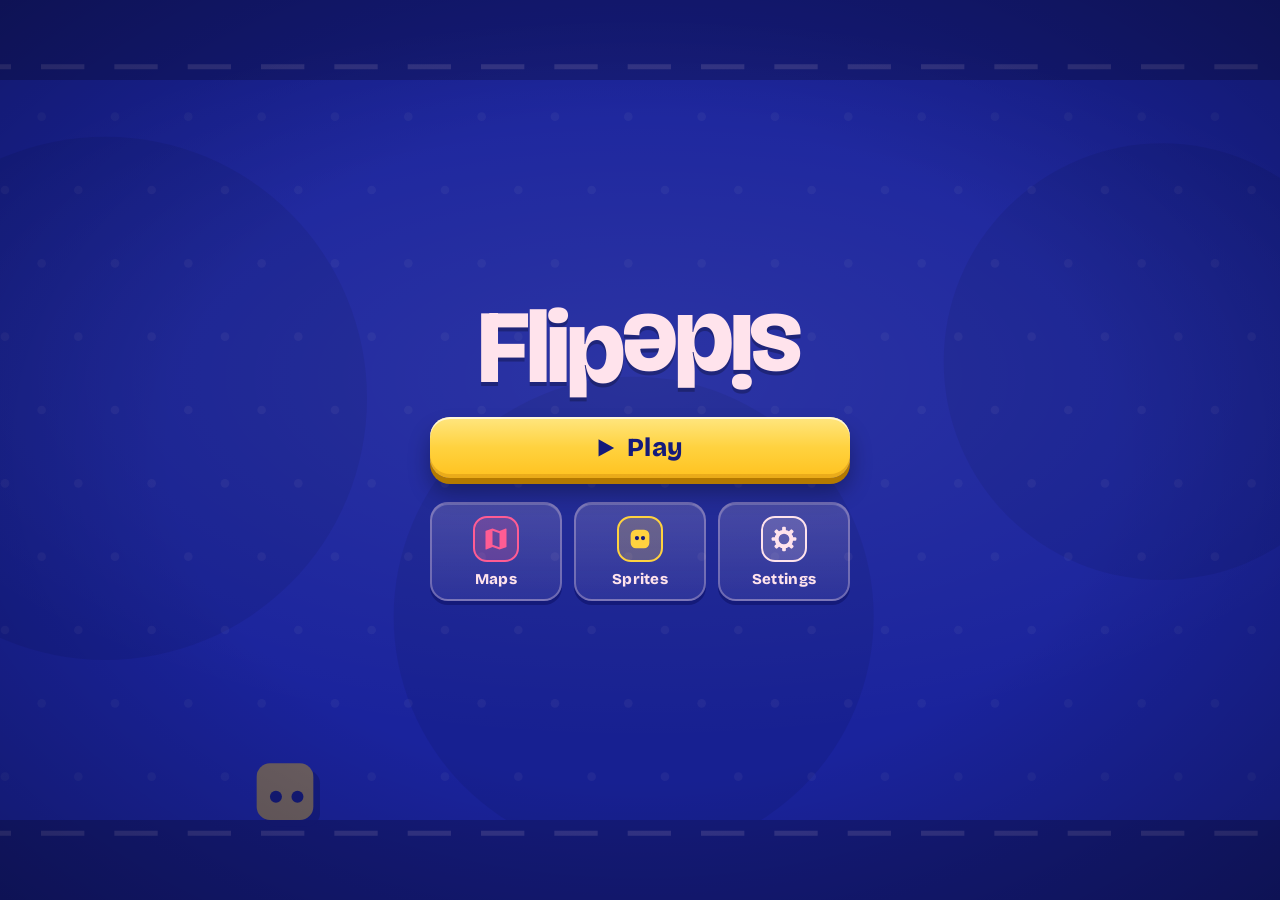
==== index.html @ a8189277 "Add files via upload" ====
<!doctype html>
<html lang="en">
<head>
<meta charset="utf-8">
<meta name="viewport" content="width=device-width, initial-scale=1, viewport-fit=cover">
<title>Flipside</title>
<link rel="preconnect" href="https://fonts.googleapis.com">
<link rel="preconnect" href="https://fonts.gstatic.com" crossorigin>
<link href="https://fonts.googleapis.com/css2?family=Bricolage+Grotesque:opsz,wght@12..96,400..800&display=swap" rel="stylesheet">
<link rel="stylesheet" href="css/styles.css">
</head>
<body>
<div class="stage" id="stage">
  <canvas id="game" role="img" aria-label="Flipside game. Tap to flip gravity and dodge the obstacles."></canvas>
  <div class="overlay" id="overlay">
    <h1 class="title" id="ovTitle" aria-label="Flipside">Flip<span class="flipped">side</span></h1>
    <p class="lede" id="ovText" hidden></p>
    <div class="stats" id="ovStats" hidden></div>
    <div class="actions">
      <button class="btn" id="ovBtn" type="button">Play</button>
      <button class="btn alt" id="ovMaps" type="button" hidden>Maps</button>
      <button class="btn alt" id="ovSound" type="button" hidden>Sound on</button>
    </div>
    <div class="homemenu" id="homeMenu" hidden>
      <button class="tile" id="homeMaps" type="button"><svg viewBox="0 0 24 24" aria-hidden="true"><path fill="currentColor" d="M20.5 3l-.16.03L15 5.1 9 3 3.36 4.9c-.21.07-.36.25-.36.48V20.5c0 .28.22.5.5.5l.16-.03L9 18.9l6 2.1 5.64-1.9c.21-.07.36-.25.36-.48V3.5c0-.28-.22-.5-.5-.5zM15 19l-6-2.11V5l6 2.11V19z"/></svg><span>Maps</span></button>
      <button class="tile" id="homeSprites" type="button"><svg viewBox="0 0 24 24" aria-hidden="true"><rect x="4" y="4" width="16" height="16" rx="4.5" fill="currentColor"/><circle cx="9.4" cy="11.2" r="1.8" fill="var(--deep)"/><circle cx="14.6" cy="11.2" r="1.8" fill="var(--deep)"/></svg><span>Sprites</span></button>
      <button class="tile" id="homeSettings" type="button"><svg viewBox="0 0 24 24" aria-hidden="true"><g fill="currentColor"><circle cx="12" cy="12" r="6.3" fill="none" stroke="currentColor" stroke-width="3.4"/><rect x="10.4" y="1.4" width="3.2" height="4.2" rx="1" transform="rotate(0 12 12)"/><rect x="10.4" y="1.4" width="3.2" height="4.2" rx="1" transform="rotate(45 12 12)"/><rect x="10.4" y="1.4" width="3.2" height="4.2" rx="1" transform="rotate(90 12 12)"/><rect x="10.4" y="1.4" width="3.2" height="4.2" rx="1" transform="rotate(135 12 12)"/><rect x="10.4" y="1.4" width="3.2" height="4.2" rx="1" transform="rotate(180 12 12)"/><rect x="10.4" y="1.4" width="3.2" height="4.2" rx="1" transform="rotate(225 12 12)"/><rect x="10.4" y="1.4" width="3.2" height="4.2" rx="1" transform="rotate(270 12 12)"/><rect x="10.4" y="1.4" width="3.2" height="4.2" rx="1" transform="rotate(315 12 12)"/></g></svg><span>Settings</span></button>
    </div>
  </div>

  <!-- Map selection: shown after the title screen, and from the game-over screen -->
  <div class="overlay maps" id="mapOverlay" hidden>
    <div class="mapwrap">
      <h2 class="title sm">Choose a map</h2>
      <div class="maptotal" aria-live="polite">
        <span class="lab">Points</span>
        <span class="num" id="mapTotal">0</span>
      </div>
      <div class="maplist" id="mapList" role="radiogroup" aria-label="Maps"></div>
      <p class="mapmsg" id="mapMsg" aria-live="polite"></p>
      <div class="actions">
        <button class="btn" id="mapPlay" type="button">Play</button>
        <button class="btn alt" id="mapBack" type="button">Back</button>
      </div>
    </div>
  </div>

  <!-- Sprites: cosmetic player skins -->
  <div class="overlay maps" id="spriteOverlay" hidden>
    <div class="mapwrap">
      <h2 class="title sm">Sprites</h2>
      <div class="maptotal" aria-live="polite">
        <span class="lab">Points</span>
        <span class="num" id="spriteTotal">0</span>
      </div>
      <div class="spritelist" id="spriteList" role="radiogroup" aria-label="Sprites"></div>
      <p class="mapmsg" id="spriteMsg" aria-live="polite"></p>
      <div class="actions">
        <button class="btn alt" id="spriteBack" type="button">Back</button>
      </div>
    </div>
  </div>

  <!-- Settings -->
  <div class="overlay maps" id="settingsOverlay" hidden>
    <div class="mapwrap">
      <h2 class="title sm">Settings</h2>
      <div class="setlist">
        <div class="setrow">
          <div class="setinfo">
            <span class="setname" id="setSoundName">Sound</span>
            <span class="setdesc" id="setSoundDesc">Music and sound effects</span>
          </div>
          <button class="switch on" id="setSound" type="button" role="switch" aria-checked="true" aria-labelledby="setSoundName"><span id="setSoundLbl">On</span></button>
        </div>
        <div class="setrow">
          <div class="setinfo">
            <span class="setname" id="setMusicName">Music</span>
            <span class="setdesc" id="setMusicDesc">Turn off to keep sound effects only</span>
          </div>
          <button class="switch on" id="setMusic" type="button" role="switch" aria-checked="true" aria-labelledby="setMusicName"><span id="setMusicLbl">On</span></button>
        </div>
      </div>
      <div class="actions">
        <button class="btn alt" id="setBack" type="button">Back</button>
      </div>
    </div>
  </div>
</div>

<button class="pausebtn" id="pauseBtn" type="button" aria-label="Pause" hidden>
  <svg viewBox="0 0 24 24" aria-hidden="true">
    <rect x="5" y="4" width="5" height="16" rx="1.5" fill="currentColor"/>
    <rect x="14" y="4" width="5" height="16" rx="1.5" fill="currentColor"/>
  </svg>
</button>
<button class="boostbtn ready" id="boostBtn" type="button" aria-label="Boost, ready" hidden>
  <svg class="ring" viewBox="0 0 100 100" aria-hidden="true">
    <circle class="track" cx="50" cy="50" r="46"/>
    <circle class="prog" id="boostRing" cx="50" cy="50" r="46"/>
  </svg>
  <svg class="ico" viewBox="0 0 24 24" aria-hidden="true">
    <path fill="currentColor" d="M12 1.5c3.2 2.6 4.6 6 4.6 9.6V16l-2.2 2.2H9.6L7.4 16v-4.9C7.4 7.5 8.8 4.1 12 1.5z"/>
    <path fill="currentColor" d="M7.2 12.6 3.8 16.4V19l3.6-1.8zM16.8 12.6l3.4 3.8V19l-3.6-1.8z"/>
    <path fill="currentColor" d="M9.8 19.4c0 1.6.8 2.6 2.2 3.2 1.4-.6 2.2-1.6 2.2-3.2z"/>
    <circle cx="12" cy="9.6" r="2" fill="#141A7A"/>
  </svg>
  <span class="lbl" id="boostLbl">BOOST</span>
</button>
<div class="probe" id="probe" aria-hidden="true"></div>

<!-- Splash screen -->
<div class="splash" id="splash"><img id="splashImg" alt="Made by TerMorgan" src="assets/splash.jpg"></div>

<script src="https://www.youtube.com/game_api/v1"></script>
<script src="js/game.js"></script>
</body>
</html>
---- css/styles.css ----
:root {
    --ink: #2431D6;
    --deep: #141A7A;
    --pink: #FF5C93;
    --blush: #FFE3EC;
    --sun: #FFD23F;
    --font: "Bricolage Grotesque", system-ui, -apple-system, "Segoe UI", Roboto, Arial, sans-serif;
  }

  * { box-sizing: border-box; }
  [hidden] { display: none !important; }
  html, body {
    margin: 0;
    height: 100%;
    overflow: hidden;
    overscroll-behavior: none;
    background: var(--ink);
    font-family: var(--font);
  }

  /* the game fills the whole screen */
  .stage {
    position: fixed;
    inset: 0;
    overflow: hidden;
    background: var(--ink);
    touch-action: none;
    user-select: none;
    -webkit-user-select: none;
    -webkit-tap-highlight-color: transparent;
  }
  canvas { display: block; width: 100%; height: 100%; }

  /* measures the phone's notch / rounded-corner insets */
  .probe {
    position: fixed;
    top: 0;
    left: 0;
    width: 0;
    height: 0;
    visibility: hidden;
    pointer-events: none;
    padding: env(safe-area-inset-top, 0px) env(safe-area-inset-right, 0px) env(safe-area-inset-bottom, 0px) env(safe-area-inset-left, 0px);
  }

  .pausebtn {
    position: fixed;
    z-index: 5;
    display: grid;
    place-items: center;
    padding: 0;
    border-radius: 10px;
    border: 2px solid rgba(255, 227, 236, 0.6);
    background: var(--deep);
    color: var(--blush);
    cursor: pointer;
    touch-action: manipulation;
    -webkit-tap-highlight-color: transparent;
  }
  .pausebtn svg { width: 46%; height: 46%; }
  .pausebtn:active { background: #2A32A6; }
  .pausebtn:focus-visible { outline: 3px solid var(--blush); outline-offset: 2px; }

  /* boost (booster rocket) button */
  .boostbtn {
    position: fixed;
    z-index: 5;
    display: flex;
    flex-direction: column;
    align-items: center;
    justify-content: center;
    gap: 1px;
    gap: calc(var(--bb, 46px) * 0.02);
    padding: 0;
    border-radius: 50%;
    border: 2px solid rgba(255, 227, 236, 0.6);
    border-width: max(2px, calc(var(--bb, 46px) * 0.03));
    background: var(--deep);
    color: rgba(255, 227, 236, 0.7);
    cursor: pointer;
    touch-action: manipulation;
    -webkit-tap-highlight-color: transparent;
  }
  .boostbtn .ring { position: absolute; inset: 0; width: 100%; height: 100%; transform: rotate(-90deg); pointer-events: none; }
  .boostbtn .ring circle { fill: none; stroke-width: 6; }
  .boostbtn .ring .track { stroke: rgba(255, 227, 236, 0.16); }
  .boostbtn .ring .prog { stroke: currentColor; stroke-linecap: round; stroke-dasharray: 289; stroke-dashoffset: 0; }
  .boostbtn .ico { position: relative; width: 48%; height: 48%; }
  .boostbtn .lbl { position: relative; font-size: 8px; font-size: calc(var(--bb, 46px) * 0.17); font-weight: 800; letter-spacing: 0; line-height: 1; }
  .boostbtn.ready { color: var(--sun); border-color: var(--sun); }
  .boostbtn::after { content: ''; position: absolute; inset: -2px; border-radius: 50%; border: 2px solid rgba(255, 210, 63, 0.6); border-width: max(2px, calc(var(--bb, 46px) * 0.03)); opacity: 0; pointer-events: none; }
  .boostbtn.ready::after { animation: boostpulse 1.6s ease-out infinite; will-change: transform, opacity; }
  .boostbtn.cool { color: rgba(255, 227, 236, 0.7); }
  .boostbtn.active { color: var(--pink); border-color: var(--pink); }
  .boostbtn:active { background: #2A32A6; }
  .boostbtn:focus-visible { outline: 3px solid var(--blush); outline-offset: 3px; }
  @keyframes boostpulse {
    0% { transform: scale(1); opacity: 0.6; }
    70%, 100% { transform: scale(1.3); opacity: 0; }
  }
  @media (prefers-reduced-motion: reduce) { .boostbtn.ready::after { animation: none; } }
  @media (max-height: 520px) {
    .boostbtn .lbl { display: none; }
    .boostbtn .ico { width: 52%; height: 52%; }
  }

  .overlay {
    position: absolute;
    inset: 0;
    display: flex;
    flex-direction: column;
    align-items: center;
    justify-content: center;
    gap: 14px;
    padding: 16px;
    text-align: center;
    color: var(--blush);
    background: var(--scrim, rgba(20, 26, 122, 0.62));
  }
  .title {
    margin: 0;
    font-weight: 800;
    font-size: clamp(40px, min(10vw, 18vh), 104px);
    line-height: 0.95;
    letter-spacing: -0.04em;
    color: var(--blush);
  }
  .title.sm { font-size: clamp(32px, min(6vw, 13vh), 60px); }
  .flipped {
    display: inline-block;
    transform: rotate(180deg);
    margin-left: 0.04em;
  }
  .lede {
    margin: 0;
    max-width: 34ch;
    font-size: clamp(15px, 2.2vw, 20px);
    font-weight: 500;
    line-height: 1.45;
  }
  .stats { display: flex; flex-direction: column; align-items: center; gap: 2px; }
  .stats .score {
    font-size: clamp(52px, min(11vw, 20vh), 110px);
    font-weight: 800;
    line-height: 1;
    letter-spacing: -0.03em;
    color: var(--sun);
  }
  .stats .sub { font-size: clamp(15px, 2.2vw, 20px); font-weight: 600; }

  .actions { display: flex; flex-wrap: wrap; justify-content: center; gap: 12px; margin-top: 4px; }
  .btn {
    font: inherit;
    font-weight: 800;
    font-size: 18px;
    color: var(--deep);
    background: var(--sun);
    border: 2px solid var(--sun);
    border-radius: 14px;
    padding: 11px 28px;
    box-shadow: 4px 4px 0 var(--deep);
    cursor: pointer;
  }
  .btn:active { transform: translate(3px, 3px); box-shadow: 1px 1px 0 var(--deep); }
  .btn:focus-visible { outline: 3px solid var(--blush); outline-offset: 3px; }
  .btn.alt {
    color: var(--blush);
    background: transparent;
    border-color: var(--blush);
    box-shadow: none;
  }
  .btn.alt:active { transform: none; background: rgba(255, 227, 236, 0.16); }

  /* ---- map selection ---- */
  .overlay.maps {
    justify-content: flex-start;
    overflow-y: auto;
    touch-action: pan-y;
    padding-top: max(16px, env(safe-area-inset-top));
    padding-bottom: max(16px, env(safe-area-inset-bottom));
  }
  .mapwrap {
    margin: auto;
    width: min(460px, 100%);
    display: flex;
    flex-direction: column;
    align-items: center;
    gap: 12px;
  }
  .mapwrap .title { font-size: clamp(30px, min(8vw, 8vh), 54px); }
  .maptotal { display: flex; flex-direction: column; align-items: center; line-height: 1.1; }
  .maptotal .lab { font-size: 14px; font-weight: 600; opacity: 0.85; }
  .maptotal .num {
    font-size: clamp(30px, min(9vw, 8vh), 46px);
    font-weight: 800;
    letter-spacing: -0.02em;
    color: var(--sun);
  }
  .maplist { width: 100%; display: flex; flex-direction: column; gap: 10px; }
  .mapcard {
    display: flex;
    align-items: center;
    gap: 12px;
    width: 100%;
    padding: 10px;
    font: inherit;
    text-align: left;
    color: var(--blush);
    background: rgba(255, 227, 236, 0.10);
    border: 2px solid rgba(255, 227, 236, 0.35);
    border-radius: 14px;
    box-shadow: 4px 4px 0 var(--deep);
    cursor: pointer;
    -webkit-tap-highlight-color: transparent;
  }
  .mapcard:focus-visible { outline: 3px solid var(--blush); outline-offset: 3px; }
  .mapcard.picked { border-color: var(--sun); background: rgba(255, 210, 63, 0.16); }
  .mapcard.locked { border-style: dashed; background: rgba(0, 0, 0, 0.18); }
  .mapcard.shake { animation: mapshake 0.35s; }
  @keyframes mapshake {
    0%, 100% { transform: translateX(0); }
    25% { transform: translateX(-6px); }
    75% { transform: translateX(6px); }
  }
  @media (prefers-reduced-motion: reduce) { .mapcard.shake { animation: none; } }
  .mapthumb {
    flex: none;
    width: 116px;
    height: 68px;
    display: block;
    border-radius: 8px;
    border: 2px solid rgba(255, 227, 236, 0.4);
  }
  .mapcard.locked .mapthumb { filter: grayscale(0.75) brightness(0.62); }
  .mapinfo { display: flex; flex-direction: column; gap: 3px; min-width: 0; flex: 1; }
  .maphead { display: flex; align-items: center; flex-wrap: wrap; gap: 4px 8px; }
  .mapname { font-size: 20px; font-weight: 800; letter-spacing: -0.01em; }
  .mapstate {
    display: inline-flex;
    align-items: center;
    gap: 4px;
    padding: 2px 8px;
    border-radius: 999px;
    font-size: 12px;
    font-weight: 800;
  }
  .mapstate.on { background: var(--sun); color: var(--deep); }
  .mapstate.off { border: 1.5px solid var(--blush); color: var(--blush); }
  .mapsel { display: none; font-size: 12px; font-weight: 800; color: var(--sun); }
  .mapcard.picked .mapsel { display: inline; }
  .mapneed { font-size: 13px; font-weight: 600; opacity: 0.92; }
  .mapdesc { font-size: 13px; opacity: 0.75; }
  .mapbar { display: block; height: 8px; border-radius: 999px; background: rgba(255, 227, 236, 0.18); overflow: hidden; }
  .mapbar i { display: block; height: 100%; background: var(--sun); }
  .mapprog { font-size: 12px; font-weight: 700; opacity: 0.9; }
  .mapmsg { min-height: 1.3em; margin: 0; font-size: 14px; font-weight: 600; text-align: center; }
  /* A long list of maps: the title, points and buttons stay put and only the maps scroll. This is the mirror of
     the short-screen breakpoint just below, which keeps its side-by-side row of cards exactly as it was. */
  @media (min-height: 521px) {
    #mapOverlay .mapwrap { max-height: 100%; }
    #mapOverlay .mapwrap > :not(.maplist) { flex-shrink: 0; }
    #mapOverlay .maplist {
      flex: 0 1 auto;
      min-height: 0;
      overflow-y: auto;
      overscroll-behavior: contain;
      overflow-anchor: none;
      touch-action: pan-y;
      /* room for the cards' offset shadows and focus rings, which the scroll box would otherwise clip */
      padding: 6px 8px 10px;
      scrollbar-width: thin;
      scrollbar-color: rgba(255, 227, 236, 0.45) transparent;
    }
  }
  @media (max-height: 520px) {
    .mapwrap { width: min(860px, 100%); gap: 8px; }
    .maplist { display: grid; grid-template-columns: repeat(auto-fit, minmax(116px, 1fr)); }   /* one row while it fits, then wraps, so cards never squeeze */
    .mapcard { flex: 1; flex-direction: column; align-items: stretch; min-width: 0; text-align: center; padding: 8px; }
    .mapthumb { width: 100%; height: auto; aspect-ratio: 116 / 68; }
    .maphead { justify-content: center; }
    .mapdesc { display: none; }
  }

  /* ---- home menu ---- */
  /* The main menu shares #overlay with the game-over and pause screens, so anything that reuses a shared class
     (.title, .stats, .actions, .btn) is only restyled under .overlay.home, which showOverlay() sets for the menu alone. */
  .overlay.home {
    gap: 18px;
    background:
      radial-gradient(ellipse 90% 58% at 50% 42%, rgba(255, 255, 255, 0.08), transparent 70%),
      radial-gradient(ellipse at 50% 50%, transparent 52%, rgba(0, 0, 0, 0.3) 100%),
      var(--scrim, rgba(20, 26, 122, 0.62));
  }
  .overlay.home .title { filter: drop-shadow(0 4px 0 rgba(0, 0, 0, 0.25)); }

  /* best score: a small badge under the title */
  .overlay.home .stats .sub {
    display: inline-flex;
    align-items: center;
    gap: 8px;
    padding: 6px 15px 6px 11px;
    font-weight: 800;
    letter-spacing: 0.02em;
    color: var(--blush);
    background: rgba(0, 0, 0, 0.24);
    border: 2px solid rgba(255, 210, 63, 0.5);
    border-radius: 999px;
  }
  .overlay.home .stats .sub::before {
    content: '';
    flex: none;
    width: 1.15em;
    height: 1.15em;
    background: url("data:image/svg+xml,%3Csvg xmlns='http://www.w3.org/2000/svg' viewBox='0 0 24 24'%3E%3Cpath fill='%23FFD23F' d='M19 5h-2V3H7v2H5c-1.1 0-2 .9-2 2v1c0 2.55 1.92 4.63 4.39 4.94.63 1.5 1.98 2.63 3.61 2.96V19H7v2h10v-2h-4v-3.1c1.63-.33 2.98-1.46 3.61-2.96C19.08 12.63 21 10.55 21 8V7c0-1.1-.9-2-2-2zM5 8V7h2v3.82C5.84 10.4 5 9.3 5 8zm14 0c0 1.3-.84 2.4-2 2.82V7h2v1z'/%3E%3C/svg%3E") center / contain no-repeat;
  }

  /* play: the hero button, full width of the tile row */
  .overlay.home .actions { width: min(420px, 100%); margin-top: 2px; }
  .overlay.home #ovBtn {
    position: relative;
    flex: 1;
    display: inline-flex;
    align-items: center;
    justify-content: center;
    gap: 12px;
    padding: 15px 28px;
    font-size: 26px;
    letter-spacing: 0.02em;
    color: var(--deep);
    background: linear-gradient(180deg, #FFE680 0%, var(--sun) 50%, #FFC21F 100%);
    border: 0;
    border-radius: 20px;
    box-shadow: inset 0 2px 0 rgba(255, 255, 255, 0.7), inset 0 -4px 0 rgba(170, 100, 0, 0.25), 0 6px 0 #B47A00, 0 14px 22px rgba(0, 0, 0, 0.32);
    transition: transform 0.08s ease, box-shadow 0.08s ease, filter 0.15s ease;
  }
  .overlay.home #ovBtn::before {
    content: '';
    flex: none;
    width: 0.7em;
    height: 0.7em;
    background: currentColor;
    clip-path: polygon(12% 2%, 98% 50%, 12% 98%);
  }
  /* a soft glow that breathes around the button (opacity only, so it stays cheap) */
  .overlay.home #ovBtn::after {
    content: '';
    position: absolute;
    inset: 0;
    border-radius: inherit;
    box-shadow: 0 0 26px 6px rgba(255, 210, 63, 0.45);
    opacity: 0;
    pointer-events: none;
    animation: homeglow 2.4s ease-in-out infinite;
    will-change: opacity;
  }
  @keyframes homeglow {
    0%, 100% { opacity: 0; }
    50% { opacity: 1; }
  }
  @media (prefers-reduced-motion: reduce) { .overlay.home #ovBtn::after { animation: none; } }

  .homemenu { display: flex; gap: 12px; justify-content: center; width: min(420px, 100%); margin-top: 6px; }
  .tile {
    --accent: var(--blush);
    --accent-soft: rgba(255, 227, 236, 0.16);
    flex: 1;
    display: flex;
    flex-direction: column;
    align-items: center;
    gap: 8px;
    padding: 12px 6px 11px;
    font: inherit;
    font-weight: 800;
    font-size: 15px;
    letter-spacing: 0.02em;
    color: var(--blush);
    background: linear-gradient(180deg, rgba(255, 227, 236, 0.17), rgba(255, 227, 236, 0.07));
    border: 2px solid rgba(255, 227, 236, 0.3);
    border-radius: 18px;
    box-shadow: inset 0 1px 0 rgba(255, 255, 255, 0.2), 0 4px 0 var(--deep);
    cursor: pointer;
    -webkit-tap-highlight-color: transparent;
    transition: transform 0.08s ease, box-shadow 0.08s ease, background 0.15s ease, border-color 0.15s ease;
  }
  #homeMaps { --accent: var(--pink); --accent-soft: rgba(255, 92, 147, 0.2); }
  #homeSprites { --accent: var(--sun); --accent-soft: rgba(255, 210, 63, 0.2); }
  /* the icon sits in a tinted badge; content-box keeps the glyph at its own size, so the badge grows around it */
  .tile svg {
    box-sizing: content-box;
    width: 28px;
    height: 28px;
    padding: 7px;
    color: var(--accent);
    background: var(--accent-soft);
    border: 2px solid var(--accent);
    border-radius: 14px;
  }
  @media (hover: hover) {
    .overlay.home #ovBtn:hover { transform: translateY(-2px); filter: brightness(1.06); }
    .tile:hover { transform: translateY(-2px); background: linear-gradient(180deg, rgba(255, 227, 236, 0.25), rgba(255, 227, 236, 0.11)); border-color: rgba(255, 227, 236, 0.5); }
  }
  .overlay.home #ovBtn:active { transform: translateY(5px); filter: none; box-shadow: inset 0 2px 0 rgba(255, 255, 255, 0.7), inset 0 -4px 0 rgba(170, 100, 0, 0.25), 0 1px 0 #B47A00, 0 4px 8px rgba(0, 0, 0, 0.3); }
  .tile:active { transform: translateY(3px); box-shadow: inset 0 1px 0 rgba(255, 255, 255, 0.2), 0 1px 0 var(--deep); }
  .tile:focus-visible { outline: 3px solid var(--blush); outline-offset: 3px; }

  /* ---- sprites ---- */
  .spritelist { width: 100%; display: grid; grid-template-columns: repeat(2, minmax(0, 1fr)); gap: 10px; }
  .spritecard {
    display: flex;
    flex-direction: column;
    align-items: center;
    gap: 5px;
    min-width: 0;
    padding: 10px 8px;
    font: inherit;
    text-align: center;
    color: var(--blush);
    background: rgba(255, 227, 236, 0.10);
    border: 2px solid rgba(255, 227, 236, 0.35);
    border-radius: 14px;
    box-shadow: 4px 4px 0 var(--deep);
    cursor: pointer;
    -webkit-tap-highlight-color: transparent;
  }
  .spritecard:focus-visible { outline: 3px solid var(--blush); outline-offset: 3px; }
  .spritecard.picked { border-color: var(--sun); background: rgba(255, 210, 63, 0.16); }
  .spritecard.locked { border-style: dashed; background: rgba(0, 0, 0, 0.18); }
  .spritecard.shake { animation: mapshake 0.35s; }
  @media (prefers-reduced-motion: reduce) { .spritecard.shake { animation: none; } }
  .spritethumb { width: 88px; height: 64px; display: block; border-radius: 8px; border: 2px solid rgba(255, 227, 236, 0.4); }
  .spritecard.locked .spritethumb { filter: grayscale(0.75) brightness(0.62); }
  .spritecard .mapbar { width: 100%; }
  .spritecard { padding: 8px; gap: 4px; }
  .spritecard .mapneed { font-size: 12px; }
  #spriteOverlay, #settingsOverlay { background: linear-gradient(rgba(0, 0, 0, 0.28), rgba(0, 0, 0, 0.28)), var(--scrim, rgba(20, 26, 122, 0.62)); }
  .spritecard .mapsel { display: none; }
  .spritecard.picked .mapsel { display: inline; }

  /* ---- settings ---- */
  .setlist { width: 100%; display: flex; flex-direction: column; gap: 10px; }
  .setrow {
    display: flex;
    align-items: center;
    justify-content: space-between;
    gap: 12px;
    padding: 12px 14px;
    text-align: left;
    background: rgba(255, 227, 236, 0.10);
    border: 2px solid rgba(255, 227, 236, 0.35);
    border-radius: 14px;
    box-shadow: 4px 4px 0 var(--deep);
  }
  .setinfo { display: flex; flex-direction: column; gap: 2px; min-width: 0; }
  .setname { font-size: 20px; font-weight: 800; }
  .setdesc { font-size: 13px; opacity: 0.8; }
  .switch {
    flex: none;
    min-width: 84px;
    padding: 9px 16px;
    font: inherit;
    font-weight: 800;
    font-size: 17px;
    color: var(--blush);
    background: transparent;
    border: 2px solid var(--blush);
    border-radius: 999px;
    cursor: pointer;
    -webkit-tap-highlight-color: transparent;
  }
  .switch.on { color: var(--deep); background: var(--sun); border-color: var(--sun); }
  .switch:focus-visible { outline: 3px solid var(--blush); outline-offset: 3px; }
  .switch:disabled { opacity: 0.45; cursor: default; }

  @media (max-height: 520px) {
    .homemenu { margin-top: 2px; gap: 8px; }
    .tile { flex-direction: row; justify-content: center; padding: 8px; font-size: 14px; }
    .tile svg { width: 20px; height: 20px; }
    #overlay .lede { font-size: 14px; line-height: 1.3; }
    .spritelist { grid-template-columns: repeat(3, minmax(0, 1fr)); }
  }

  /* ---- splash screen: dissolves in, holds, dissolves out ---- */
  .splash {
    position: fixed;
    inset: 0;
    z-index: 100;
    overflow: hidden;
    background: #000;
    touch-action: manipulation;
    -webkit-tap-highlight-color: transparent;
    user-select: none;
    -webkit-user-select: none;
  }
  .splash img {
    display: block;
    width: 100%;
    height: 100%;
    object-fit: contain;
    opacity: 0;
    pointer-events: none;
    -webkit-user-drag: none;
  }
  /* On wide screens the artwork sits in a thin tall strip, so zoom in on the logo (it sits a little above the middle). */
  @media (min-aspect-ratio: 1/1) {
    .splash img { transform: translateY(3.3%) scale(2.4); transform-origin: 50% 46.7%; }
  }
  .mapstate.buy { border: 1.5px solid var(--sun); color: var(--sun); }
  .mapstate.confirm { background: var(--pink); color: var(--deep); }
  .mapcard.buy, .spritecard.buy { border-color: var(--sun); }
  .mapcard.confirm, .spritecard.confirm { border-color: var(--pink); background: rgba(255, 92, 147, 0.16); }
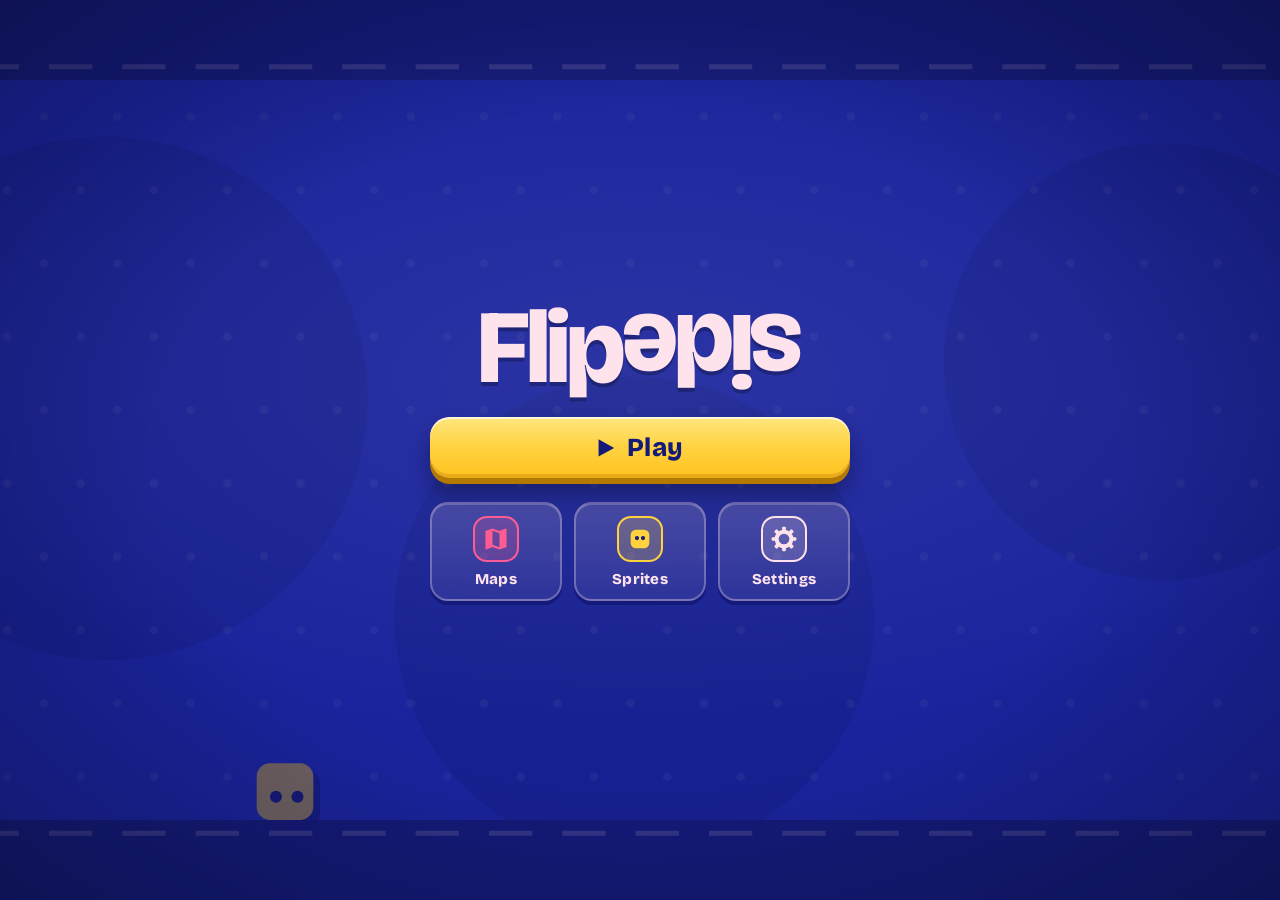
==== commit 7f07bce8: "Add files via upload" ====
--- a/index.html
+++ b/index.html
@@ -8,6 +8,7 @@
 <link rel="preconnect" href="https://fonts.gstatic.com" crossorigin>
 <link href="https://fonts.googleapis.com/css2?family=Bricolage+Grotesque:opsz,wght@12..96,400..800&display=swap" rel="stylesheet">
 <link rel="stylesheet" href="css/styles.css">
+
 </head>
 <body>
 <div class="stage" id="stage">
@@ -109,7 +110,7 @@
 </button>
 <div class="probe" id="probe" aria-hidden="true"></div>
 
-<!-- Splash screen -->
+<!-- Splash screen (the image is embedded so the game stays a single file) -->
 <div class="splash" id="splash"><img id="splashImg" alt="Made by TerMorgan" src="assets/splash.jpg"></div>
 
 <script src="https://www.youtube.com/game_api/v1"></script>
--- a/css/styles.css
+++ b/css/styles.css
@@ -1,4 +1,4 @@
-:root {
+  :root {
     --ink: #2431D6;
     --deep: #141A7A;
     --pink: #FF5C93;
@@ -104,6 +104,12 @@
     .boostbtn .ico { width: 52%; height: 52%; }
   }
 
+  @media (max-width: 600px) {
+  .boostbtn {
+    transform: translateY(8px);
+  }
+}
+
   .overlay {
     position: absolute;
     inset: 0;
@@ -257,9 +263,9 @@
   /* A long list of maps: the title, points and buttons stay put and only the maps scroll. This is the mirror of
      the short-screen breakpoint just below, which keeps its side-by-side row of cards exactly as it was. */
   @media (min-height: 521px) {
-    #mapOverlay .mapwrap { max-height: 100%; }
-    #mapOverlay .mapwrap > :not(.maplist) { flex-shrink: 0; }
-    #mapOverlay .maplist {
+    #mapOverlay .mapwrap, #spriteOverlay .mapwrap { max-height: 100%; }
+    #mapOverlay .mapwrap > :not(.maplist), #spriteOverlay .mapwrap > :not(.spritelist) { flex-shrink: 0; }
+    #mapOverlay .maplist, #spriteOverlay .spritelist {
       flex: 0 1 auto;
       min-height: 0;
       overflow-y: auto;
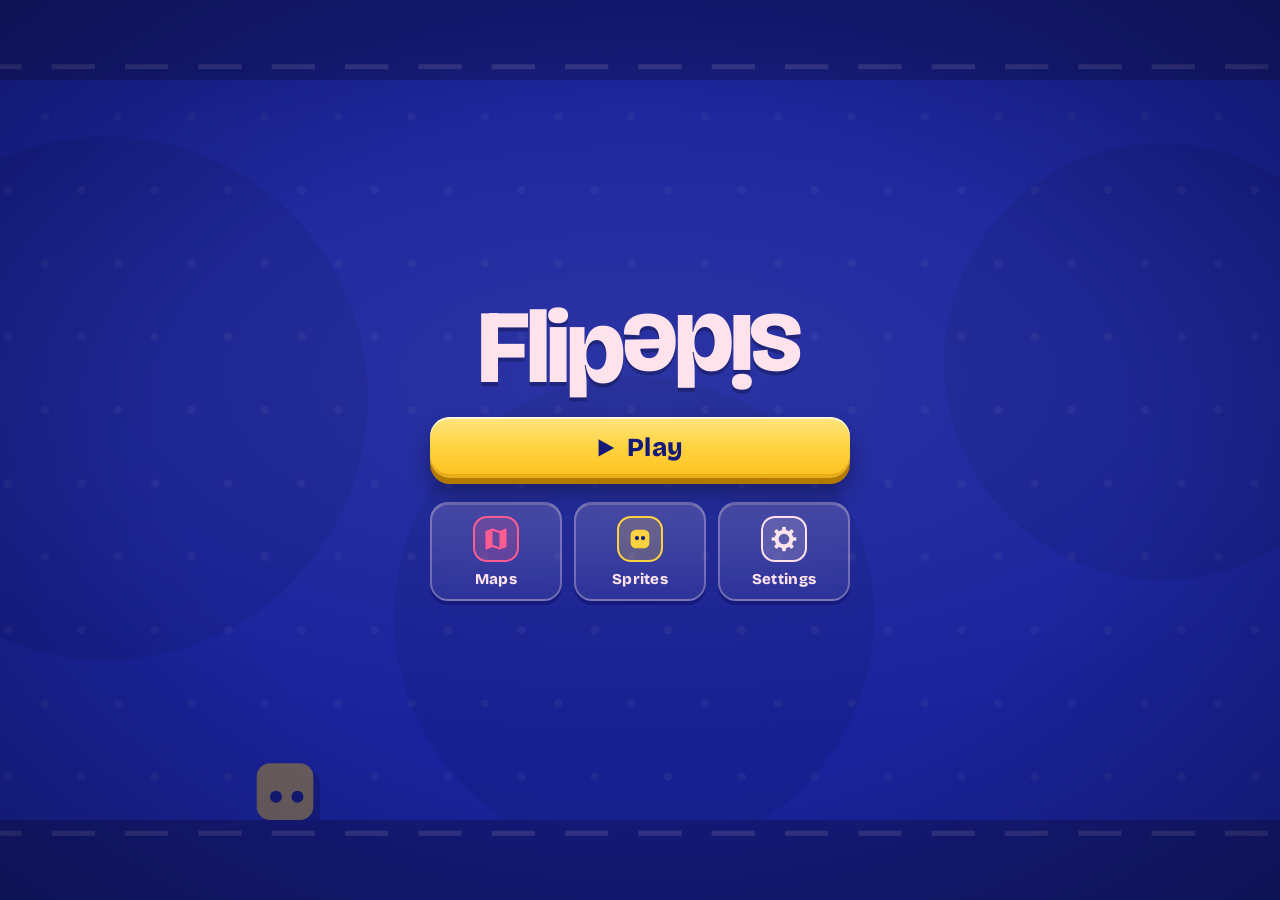
==== commit b9c0d424: "Add files via upload" ====
--- a/index.html
+++ b/index.html
@@ -7,8 +7,7 @@
 <link rel="preconnect" href="https://fonts.googleapis.com">
 <link rel="preconnect" href="https://fonts.gstatic.com" crossorigin>
 <link href="https://fonts.googleapis.com/css2?family=Bricolage+Grotesque:opsz,wght@12..96,400..800&display=swap" rel="stylesheet">
-<link rel="stylesheet" href="css/styles.css">
-
+<link rel="stylesheet" href="css/style.css">
 </head>
 <body>
 <div class="stage" id="stage">
@@ -110,10 +109,32 @@
 </button>
 <div class="probe" id="probe" aria-hidden="true"></div>
 
-<!-- Splash screen (the image is embedded so the game stays a single file) -->
-<div class="splash" id="splash"><img id="splashImg" alt="Made by TerMorgan" src="assets/splash.jpg"></div>
+<!-- Splash screen -->
+<div class="splash" id="splash"><img id="splashImg" alt="Made by TerMorgan" src="assets/images/splash.jpg"></div>
 
 <script src="https://www.youtube.com/game_api/v1"></script>
-<script src="js/game.js"></script>
+<script defer src="js/core/config.js"></script>
+<script defer src="js/io/playables.js"></script>
+<script defer src="js/maps/maps-data.js"></script>
+<script defer src="js/core/wallet.js"></script>
+<script defer src="js/maps/obstacle-shapes.js"></script>
+<script defer src="js/maps/obstacle-paint.js"></script>
+<script defer src="js/maps/thumbnails.js"></script>
+<script defer src="js/ui/map-shop.js"></script>
+<script defer src="js/ui/sprites.js"></script>
+<script defer src="js/ui/menu.js"></script>
+<script defer src="js/core/layout.js"></script>
+<script defer src="js/core/state.js"></script>
+<script defer src="js/systems/audio.js"></script>
+<script defer src="js/systems/particles.js"></script>
+<script defer src="js/systems/entities.js"></script>
+<script defer src="js/systems/physics.js"></script>
+<script defer src="js/systems/render-core.js"></script>
+<script defer src="js/maps/backgrounds.js"></script>
+<script defer src="js/systems/render.js"></script>
+<script defer src="js/ui/ui.js"></script>
+<script defer src="js/ui/input.js"></script>
+<script defer src="js/ui/splash.js"></script>
+<script defer src="js/core/main.js"></script>
 </body>
 </html>
--- a/css/style.css
+++ b/css/style.css
@@ -0,0 +1,517 @@
+  :root {
+    --ink: #2431D6;
+    --deep: #141A7A;
+    --pink: #FF5C93;
+    --blush: #FFE3EC;
+    --sun: #FFD23F;
+    --font: "Bricolage Grotesque", system-ui, -apple-system, "Segoe UI", Roboto, Arial, sans-serif;
+  }
+
+  * { box-sizing: border-box; }
+  [hidden] { display: none !important; }
+  html, body {
+    margin: 0;
+    height: 100%;
+    overflow: hidden;
+    overscroll-behavior: none;
+    background: var(--ink);
+    font-family: var(--font);
+  }
+
+  /* the game fills the whole screen */
+  .stage {
+    position: fixed;
+    inset: 0;
+    overflow: hidden;
+    background: var(--ink);
+    touch-action: none;
+    user-select: none;
+    -webkit-user-select: none;
+    -webkit-tap-highlight-color: transparent;
+  }
+  canvas { display: block; width: 100%; height: 100%; }
+
+  /* measures the phone's notch / rounded-corner insets */
+  .probe {
+    position: fixed;
+    top: 0;
+    left: 0;
+    width: 0;
+    height: 0;
+    visibility: hidden;
+    pointer-events: none;
+    padding: env(safe-area-inset-top, 0px) env(safe-area-inset-right, 0px) env(safe-area-inset-bottom, 0px) env(safe-area-inset-left, 0px);
+  }
+
+  .pausebtn {
+    position: fixed;
+    z-index: 5;
+    display: grid;
+    place-items: center;
+    padding: 0;
+    border-radius: 10px;
+    border: 2px solid rgba(255, 227, 236, 0.6);
+    background: var(--deep);
+    color: var(--blush);
+    cursor: pointer;
+    touch-action: manipulation;
+    -webkit-tap-highlight-color: transparent;
+  }
+  .pausebtn svg { width: 46%; height: 46%; }
+  .pausebtn:active { background: #2A32A6; }
+  .pausebtn:focus-visible { outline: 3px solid var(--blush); outline-offset: 2px; }
+
+  /* boost (booster rocket) button */
+  .boostbtn {
+    position: fixed;
+    z-index: 5;
+    display: flex;
+    flex-direction: column;
+    align-items: center;
+    justify-content: center;
+    gap: 1px;
+    gap: calc(var(--bb, 46px) * 0.02);
+    padding: 0;
+    border-radius: 50%;
+    border: 2px solid rgba(255, 227, 236, 0.6);
+    border-width: max(2px, calc(var(--bb, 46px) * 0.03));
+    background: var(--deep);
+    color: rgba(255, 227, 236, 0.7);
+    cursor: pointer;
+    touch-action: manipulation;
+    -webkit-tap-highlight-color: transparent;
+  }
+  .boostbtn .ring { position: absolute; inset: 0; width: 100%; height: 100%; transform: rotate(-90deg); pointer-events: none; }
+  .boostbtn .ring circle { fill: none; stroke-width: 6; }
+  .boostbtn .ring .track { stroke: rgba(255, 227, 236, 0.16); }
+  .boostbtn .ring .prog { stroke: currentColor; stroke-linecap: round; stroke-dasharray: 289; stroke-dashoffset: 0; }
+  .boostbtn .ico { position: relative; width: 48%; height: 48%; }
+  .boostbtn .lbl { position: relative; font-size: 8px; font-size: calc(var(--bb, 46px) * 0.17); font-weight: 800; letter-spacing: 0; line-height: 1; }
+  .boostbtn.ready { color: var(--sun); border-color: var(--sun); }
+  .boostbtn::after { content: ''; position: absolute; inset: -2px; border-radius: 50%; border: 2px solid rgba(255, 210, 63, 0.6); border-width: max(2px, calc(var(--bb, 46px) * 0.03)); opacity: 0; pointer-events: none; }
+  .boostbtn.ready::after { animation: boostpulse 1.6s ease-out infinite; will-change: transform, opacity; }
+  .boostbtn.cool { color: rgba(255, 227, 236, 0.7); }
+  .boostbtn.active { color: var(--pink); border-color: var(--pink); }
+  .boostbtn:active { background: #2A32A6; }
+  .boostbtn:focus-visible { outline: 3px solid var(--blush); outline-offset: 3px; }
+  @keyframes boostpulse {
+    0% { transform: scale(1); opacity: 0.6; }
+    70%, 100% { transform: scale(1.3); opacity: 0; }
+  }
+  @media (prefers-reduced-motion: reduce) { .boostbtn.ready::after { animation: none; } }
+  @media (max-height: 520px) {
+    .boostbtn .lbl { display: none; }
+    .boostbtn .ico { width: 52%; height: 52%; }
+  }
+
+  @media (max-width: 600px) {
+  .boostbtn {
+    transform: translateY(8px);
+  }
+}
+
+
+  .overlay {
+    position: absolute;
+    inset: 0;
+    display: flex;
+    flex-direction: column;
+    align-items: center;
+    justify-content: center;
+    gap: 14px;
+    padding: 16px;
+    text-align: center;
+    color: var(--blush);
+    background: var(--scrim, rgba(20, 26, 122, 0.62));
+  }
+  .title {
+    margin: 0;
+    font-weight: 800;
+    font-size: clamp(40px, min(10vw, 18vh), 104px);
+    line-height: 0.95;
+    letter-spacing: -0.04em;
+    color: var(--blush);
+  }
+  .title.sm { font-size: clamp(32px, min(6vw, 13vh), 60px); }
+  .flipped {
+    display: inline-block;
+    transform: rotate(180deg);
+    margin-left: 0.04em;
+  }
+  .lede {
+    margin: 0;
+    max-width: 34ch;
+    font-size: clamp(15px, 2.2vw, 20px);
+    font-weight: 500;
+    line-height: 1.45;
+  }
+  .stats { display: flex; flex-direction: column; align-items: center; gap: 2px; }
+  .stats .score {
+    font-size: clamp(52px, min(11vw, 20vh), 110px);
+    font-weight: 800;
+    line-height: 1;
+    letter-spacing: -0.03em;
+    color: var(--sun);
+  }
+  .stats .sub { font-size: clamp(15px, 2.2vw, 20px); font-weight: 600; }
+
+  .actions { display: flex; flex-wrap: wrap; justify-content: center; gap: 12px; margin-top: 4px; }
+  .btn {
+    font: inherit;
+    font-weight: 800;
+    font-size: 18px;
+    color: var(--deep);
+    background: var(--sun);
+    border: 2px solid var(--sun);
+    border-radius: 14px;
+    padding: 11px 28px;
+    box-shadow: 4px 4px 0 var(--deep);
+    cursor: pointer;
+  }
+  .btn:active { transform: translate(3px, 3px); box-shadow: 1px 1px 0 var(--deep); }
+  .btn:focus-visible { outline: 3px solid var(--blush); outline-offset: 3px; }
+  .btn.alt {
+    color: var(--blush);
+    background: transparent;
+    border-color: var(--blush);
+    box-shadow: none;
+  }
+  .btn.alt:active { transform: none; background: rgba(255, 227, 236, 0.16); }
+
+  /* ---- map selection ---- */
+  .overlay.maps {
+    justify-content: flex-start;
+    overflow-y: auto;
+    touch-action: pan-y;
+    padding-top: max(16px, env(safe-area-inset-top));
+    padding-bottom: max(16px, env(safe-area-inset-bottom));
+  }
+  .mapwrap {
+    margin: auto;
+    width: min(460px, 100%);
+    display: flex;
+    flex-direction: column;
+    align-items: center;
+    gap: 12px;
+  }
+  .mapwrap .title { font-size: clamp(30px, min(8vw, 8vh), 54px); }
+  .maptotal { display: flex; flex-direction: column; align-items: center; line-height: 1.1; }
+  .maptotal .lab { font-size: 14px; font-weight: 600; opacity: 0.85; }
+  .maptotal .num {
+    font-size: clamp(30px, min(9vw, 8vh), 46px);
+    font-weight: 800;
+    letter-spacing: -0.02em;
+    color: var(--sun);
+  }
+  .maplist { width: 100%; display: flex; flex-direction: column; gap: 10px; }
+  .mapcard {
+    display: flex;
+    align-items: center;
+    gap: 12px;
+    width: 100%;
+    padding: 10px;
+    font: inherit;
+    text-align: left;
+    color: var(--blush);
+    background: rgba(255, 227, 236, 0.10);
+    border: 2px solid rgba(255, 227, 236, 0.35);
+    border-radius: 14px;
+    box-shadow: 4px 4px 0 var(--deep);
+    cursor: pointer;
+    -webkit-tap-highlight-color: transparent;
+  }
+  .mapcard:focus-visible { outline: 3px solid var(--blush); outline-offset: 3px; }
+  .mapcard.picked { border-color: var(--sun); background: rgba(255, 210, 63, 0.16); }
+  .mapcard.locked { border-style: dashed; background: rgba(0, 0, 0, 0.18); }
+  .mapcard.shake { animation: mapshake 0.35s; }
+  @keyframes mapshake {
+    0%, 100% { transform: translateX(0); }
+    25% { transform: translateX(-6px); }
+    75% { transform: translateX(6px); }
+  }
+  @media (prefers-reduced-motion: reduce) { .mapcard.shake { animation: none; } }
+  .mapthumb {
+    flex: none;
+    width: 116px;
+    height: 68px;
+    display: block;
+    border-radius: 8px;
+    border: 2px solid rgba(255, 227, 236, 0.4);
+  }
+  .mapcard.locked .mapthumb { filter: grayscale(0.75) brightness(0.62); }
+  .mapinfo { display: flex; flex-direction: column; gap: 3px; min-width: 0; flex: 1; }
+  .maphead { display: flex; align-items: center; flex-wrap: wrap; gap: 4px 8px; }
+  .mapname { font-size: 20px; font-weight: 800; letter-spacing: -0.01em; }
+  .mapstate {
+    display: inline-flex;
+    align-items: center;
+    gap: 4px;
+    padding: 2px 8px;
+    border-radius: 999px;
+    font-size: 12px;
+    font-weight: 800;
+  }
+  .mapstate.on { background: var(--sun); color: var(--deep); }
+  .mapstate.off { border: 1.5px solid var(--blush); color: var(--blush); }
+  .mapsel { display: none; font-size: 12px; font-weight: 800; color: var(--sun); }
+  .mapcard.picked .mapsel { display: inline; }
+  .mapneed { font-size: 13px; font-weight: 600; opacity: 0.92; }
+  .mapdesc { font-size: 13px; opacity: 0.75; }
+  .mapbar { display: block; height: 8px; border-radius: 999px; background: rgba(255, 227, 236, 0.18); overflow: hidden; }
+  .mapbar i { display: block; height: 100%; background: var(--sun); }
+  .mapprog { font-size: 12px; font-weight: 700; opacity: 0.9; }
+  .mapmsg { min-height: 1.3em; margin: 0; font-size: 14px; font-weight: 600; text-align: center; }
+  /* A long list of maps: the title, points and buttons stay put and only the maps scroll. This is the mirror of
+     the short-screen breakpoint just below, which keeps its side-by-side row of cards exactly as it was. */
+  @media (min-height: 521px) {
+    #mapOverlay .mapwrap, #spriteOverlay .mapwrap { max-height: 100%; }
+    #mapOverlay .mapwrap > :not(.maplist), #spriteOverlay .mapwrap > :not(.spritelist) { flex-shrink: 0; }
+    #mapOverlay .maplist, #spriteOverlay .spritelist {
+      flex: 0 1 auto;
+      min-height: 0;
+      overflow-y: auto;
+      overscroll-behavior: contain;
+      overflow-anchor: none;
+      touch-action: pan-y;
+      /* room for the cards' offset shadows and focus rings, which the scroll box would otherwise clip */
+      padding: 6px 8px 10px;
+      scrollbar-width: thin;
+      scrollbar-color: rgba(255, 227, 236, 0.45) transparent;
+    }
+  }
+  @media (max-height: 520px) {
+    .mapwrap { width: min(860px, 100%); gap: 8px; }
+    .maplist { display: grid; grid-template-columns: repeat(auto-fit, minmax(116px, 1fr)); }   /* one row while it fits, then wraps, so cards never squeeze */
+    .mapcard { flex: 1; flex-direction: column; align-items: stretch; min-width: 0; text-align: center; padding: 8px; }
+    .mapthumb { width: 100%; height: auto; aspect-ratio: 116 / 68; }
+    .maphead { justify-content: center; }
+    .mapdesc { display: none; }
+  }
+
+  /* ---- home menu ---- */
+  /* The main menu shares #overlay with the game-over and pause screens, so anything that reuses a shared class
+     (.title, .stats, .actions, .btn) is only restyled under .overlay.home, which showOverlay() sets for the menu alone. */
+  .overlay.home {
+    gap: 18px;
+    background:
+      radial-gradient(ellipse 90% 58% at 50% 42%, rgba(255, 255, 255, 0.08), transparent 70%),
+      radial-gradient(ellipse at 50% 50%, transparent 52%, rgba(0, 0, 0, 0.3) 100%),
+      var(--scrim, rgba(20, 26, 122, 0.62));
+  }
+  .overlay.home .title { filter: drop-shadow(0 4px 0 rgba(0, 0, 0, 0.25)); }
+
+  /* best score: a small badge under the title */
+  .overlay.home .stats .sub {
+    display: inline-flex;
+    align-items: center;
+    gap: 8px;
+    padding: 6px 15px 6px 11px;
+    font-weight: 800;
+    letter-spacing: 0.02em;
+    color: var(--blush);
+    background: rgba(0, 0, 0, 0.24);
+    border: 2px solid rgba(255, 210, 63, 0.5);
+    border-radius: 999px;
+  }
+  .overlay.home .stats .sub::before {
+    content: '';
+    flex: none;
+    width: 1.15em;
+    height: 1.15em;
+    background: url("data:image/svg+xml,%3Csvg xmlns='http://www.w3.org/2000/svg' viewBox='0 0 24 24'%3E%3Cpath fill='%23FFD23F' d='M19 5h-2V3H7v2H5c-1.1 0-2 .9-2 2v1c0 2.55 1.92 4.63 4.39 4.94.63 1.5 1.98 2.63 3.61 2.96V19H7v2h10v-2h-4v-3.1c1.63-.33 2.98-1.46 3.61-2.96C19.08 12.63 21 10.55 21 8V7c0-1.1-.9-2-2-2zM5 8V7h2v3.82C5.84 10.4 5 9.3 5 8zm14 0c0 1.3-.84 2.4-2 2.82V7h2v1z'/%3E%3C/svg%3E") center / contain no-repeat;
+  }
+
+  /* play: the hero button, full width of the tile row */
+  .overlay.home .actions { width: min(420px, 100%); margin-top: 2px; }
+  .overlay.home #ovBtn {
+    position: relative;
+    flex: 1;
+    display: inline-flex;
+    align-items: center;
+    justify-content: center;
+    gap: 12px;
+    padding: 15px 28px;
+    font-size: 26px;
+    letter-spacing: 0.02em;
+    color: var(--deep);
+    background: linear-gradient(180deg, #FFE680 0%, var(--sun) 50%, #FFC21F 100%);
+    border: 0;
+    border-radius: 20px;
+    box-shadow: inset 0 2px 0 rgba(255, 255, 255, 0.7), inset 0 -4px 0 rgba(170, 100, 0, 0.25), 0 6px 0 #B47A00, 0 14px 22px rgba(0, 0, 0, 0.32);
+    transition: transform 0.08s ease, box-shadow 0.08s ease, filter 0.15s ease;
+  }
+  .overlay.home #ovBtn::before {
+    content: '';
+    flex: none;
+    width: 0.7em;
+    height: 0.7em;
+    background: currentColor;
+    clip-path: polygon(12% 2%, 98% 50%, 12% 98%);
+  }
+  /* a soft glow that breathes around the button (opacity only, so it stays cheap) */
+  .overlay.home #ovBtn::after {
+    content: '';
+    position: absolute;
+    inset: 0;
+    border-radius: inherit;
+    box-shadow: 0 0 26px 6px rgba(255, 210, 63, 0.45);
+    opacity: 0;
+    pointer-events: none;
+    animation: homeglow 2.4s ease-in-out infinite;
+    will-change: opacity;
+  }
+  @keyframes homeglow {
+    0%, 100% { opacity: 0; }
+    50% { opacity: 1; }
+  }
+  @media (prefers-reduced-motion: reduce) { .overlay.home #ovBtn::after { animation: none; } }
+
+  .homemenu { display: flex; gap: 12px; justify-content: center; width: min(420px, 100%); margin-top: 6px; }
+  .tile {
+    --accent: var(--blush);
+    --accent-soft: rgba(255, 227, 236, 0.16);
+    flex: 1;
+    display: flex;
+    flex-direction: column;
+    align-items: center;
+    gap: 8px;
+    padding: 12px 6px 11px;
+    font: inherit;
+    font-weight: 800;
+    font-size: 15px;
+    letter-spacing: 0.02em;
+    color: var(--blush);
+    background: linear-gradient(180deg, rgba(255, 227, 236, 0.17), rgba(255, 227, 236, 0.07));
+    border: 2px solid rgba(255, 227, 236, 0.3);
+    border-radius: 18px;
+    box-shadow: inset 0 1px 0 rgba(255, 255, 255, 0.2), 0 4px 0 var(--deep);
+    cursor: pointer;
+    -webkit-tap-highlight-color: transparent;
+    transition: transform 0.08s ease, box-shadow 0.08s ease, background 0.15s ease, border-color 0.15s ease;
+  }
+  #homeMaps { --accent: var(--pink); --accent-soft: rgba(255, 92, 147, 0.2); }
+  #homeSprites { --accent: var(--sun); --accent-soft: rgba(255, 210, 63, 0.2); }
+  /* the icon sits in a tinted badge; content-box keeps the glyph at its own size, so the badge grows around it */
+  .tile svg {
+    box-sizing: content-box;
+    width: 28px;
+    height: 28px;
+    padding: 7px;
+    color: var(--accent);
+    background: var(--accent-soft);
+    border: 2px solid var(--accent);
+    border-radius: 14px;
+  }
+  @media (hover: hover) {
+    .overlay.home #ovBtn:hover { transform: translateY(-2px); filter: brightness(1.06); }
+    .tile:hover { transform: translateY(-2px); background: linear-gradient(180deg, rgba(255, 227, 236, 0.25), rgba(255, 227, 236, 0.11)); border-color: rgba(255, 227, 236, 0.5); }
+  }
+  .overlay.home #ovBtn:active { transform: translateY(5px); filter: none; box-shadow: inset 0 2px 0 rgba(255, 255, 255, 0.7), inset 0 -4px 0 rgba(170, 100, 0, 0.25), 0 1px 0 #B47A00, 0 4px 8px rgba(0, 0, 0, 0.3); }
+  .tile:active { transform: translateY(3px); box-shadow: inset 0 1px 0 rgba(255, 255, 255, 0.2), 0 1px 0 var(--deep); }
+  .tile:focus-visible { outline: 3px solid var(--blush); outline-offset: 3px; }
+
+  /* ---- sprites ---- */
+  .spritelist { width: 100%; display: grid; grid-template-columns: repeat(2, minmax(0, 1fr)); gap: 10px; }
+  .spritecard {
+    display: flex;
+    flex-direction: column;
+    align-items: center;
+    gap: 5px;
+    min-width: 0;
+    padding: 10px 8px;
+    font: inherit;
+    text-align: center;
+    color: var(--blush);
+    background: rgba(255, 227, 236, 0.10);
+    border: 2px solid rgba(255, 227, 236, 0.35);
+    border-radius: 14px;
+    box-shadow: 4px 4px 0 var(--deep);
+    cursor: pointer;
+    -webkit-tap-highlight-color: transparent;
+  }
+  .spritecard:focus-visible { outline: 3px solid var(--blush); outline-offset: 3px; }
+  .spritecard.picked { border-color: var(--sun); background: rgba(255, 210, 63, 0.16); }
+  .spritecard.locked { border-style: dashed; background: rgba(0, 0, 0, 0.18); }
+  .spritecard.shake { animation: mapshake 0.35s; }
+  @media (prefers-reduced-motion: reduce) { .spritecard.shake { animation: none; } }
+  .spritethumb { width: 88px; height: 64px; display: block; border-radius: 8px; border: 2px solid rgba(255, 227, 236, 0.4); }
+  .spritecard.locked .spritethumb { filter: grayscale(0.75) brightness(0.62); }
+  .spritecard .mapbar { width: 100%; }
+  .spritecard { padding: 8px; gap: 4px; }
+  .spritecard .mapneed { font-size: 12px; }
+  #spriteOverlay, #settingsOverlay { background: linear-gradient(rgba(0, 0, 0, 0.28), rgba(0, 0, 0, 0.28)), var(--scrim, rgba(20, 26, 122, 0.62)); }
+  .spritecard .mapsel { display: none; }
+  .spritecard.picked .mapsel { display: inline; }
+
+  /* ---- settings ---- */
+  .setlist { width: 100%; display: flex; flex-direction: column; gap: 10px; }
+  .setrow {
+    display: flex;
+    align-items: center;
+    justify-content: space-between;
+    gap: 12px;
+    padding: 12px 14px;
+    text-align: left;
+    background: rgba(255, 227, 236, 0.10);
+    border: 2px solid rgba(255, 227, 236, 0.35);
+    border-radius: 14px;
+    box-shadow: 4px 4px 0 var(--deep);
+  }
+  .setinfo { display: flex; flex-direction: column; gap: 2px; min-width: 0; }
+  .setname { font-size: 20px; font-weight: 800; }
+  .setdesc { font-size: 13px; opacity: 0.8; }
+  .switch {
+    flex: none;
+    min-width: 84px;
+    padding: 9px 16px;
+    font: inherit;
+    font-weight: 800;
+    font-size: 17px;
+    color: var(--blush);
+    background: transparent;
+    border: 2px solid var(--blush);
+    border-radius: 999px;
+    cursor: pointer;
+    -webkit-tap-highlight-color: transparent;
+  }
+  .switch.on { color: var(--deep); background: var(--sun); border-color: var(--sun); }
+  .switch:focus-visible { outline: 3px solid var(--blush); outline-offset: 3px; }
+  .switch:disabled { opacity: 0.45; cursor: default; }
+
+  @media (max-height: 520px) {
+    .homemenu { margin-top: 2px; gap: 8px; }
+    .tile { flex-direction: row; justify-content: center; padding: 8px; font-size: 14px; }
+    .tile svg { width: 20px; height: 20px; }
+    #overlay .lede { font-size: 14px; line-height: 1.3; }
+    .spritelist { grid-template-columns: repeat(3, minmax(0, 1fr)); }
+  }
+
+  /* ---- splash screen: dissolves in, holds, dissolves out ---- */
+  .splash {
+    position: fixed;
+    inset: 0;
+    z-index: 100;
+    overflow: hidden;
+    background: #000;
+    touch-action: manipulation;
+    -webkit-tap-highlight-color: transparent;
+    user-select: none;
+    -webkit-user-select: none;
+  }
+  .splash img {
+    display: block;
+    width: 100%;
+    height: 100%;
+    object-fit: contain;
+    opacity: 0;
+    pointer-events: none;
+    -webkit-user-drag: none;
+  }
+  /* On wide screens the artwork sits in a thin tall strip, so zoom in on the logo (it sits a little above the middle). */
+  @media (min-aspect-ratio: 1/1) {
+    .splash img { transform: translateY(3.3%) scale(2.4); transform-origin: 50% 46.7%; }
+  }
+  .mapstate.buy { border: 1.5px solid var(--sun); color: var(--sun); }
+  .mapstate.confirm { background: var(--pink); color: var(--deep); }
+  .mapcard.buy, .spritecard.buy { border-color: var(--sun); }
+  .mapcard.confirm, .spritecard.confirm { border-color: var(--pink); background: rgba(255, 92, 147, 0.16); }
